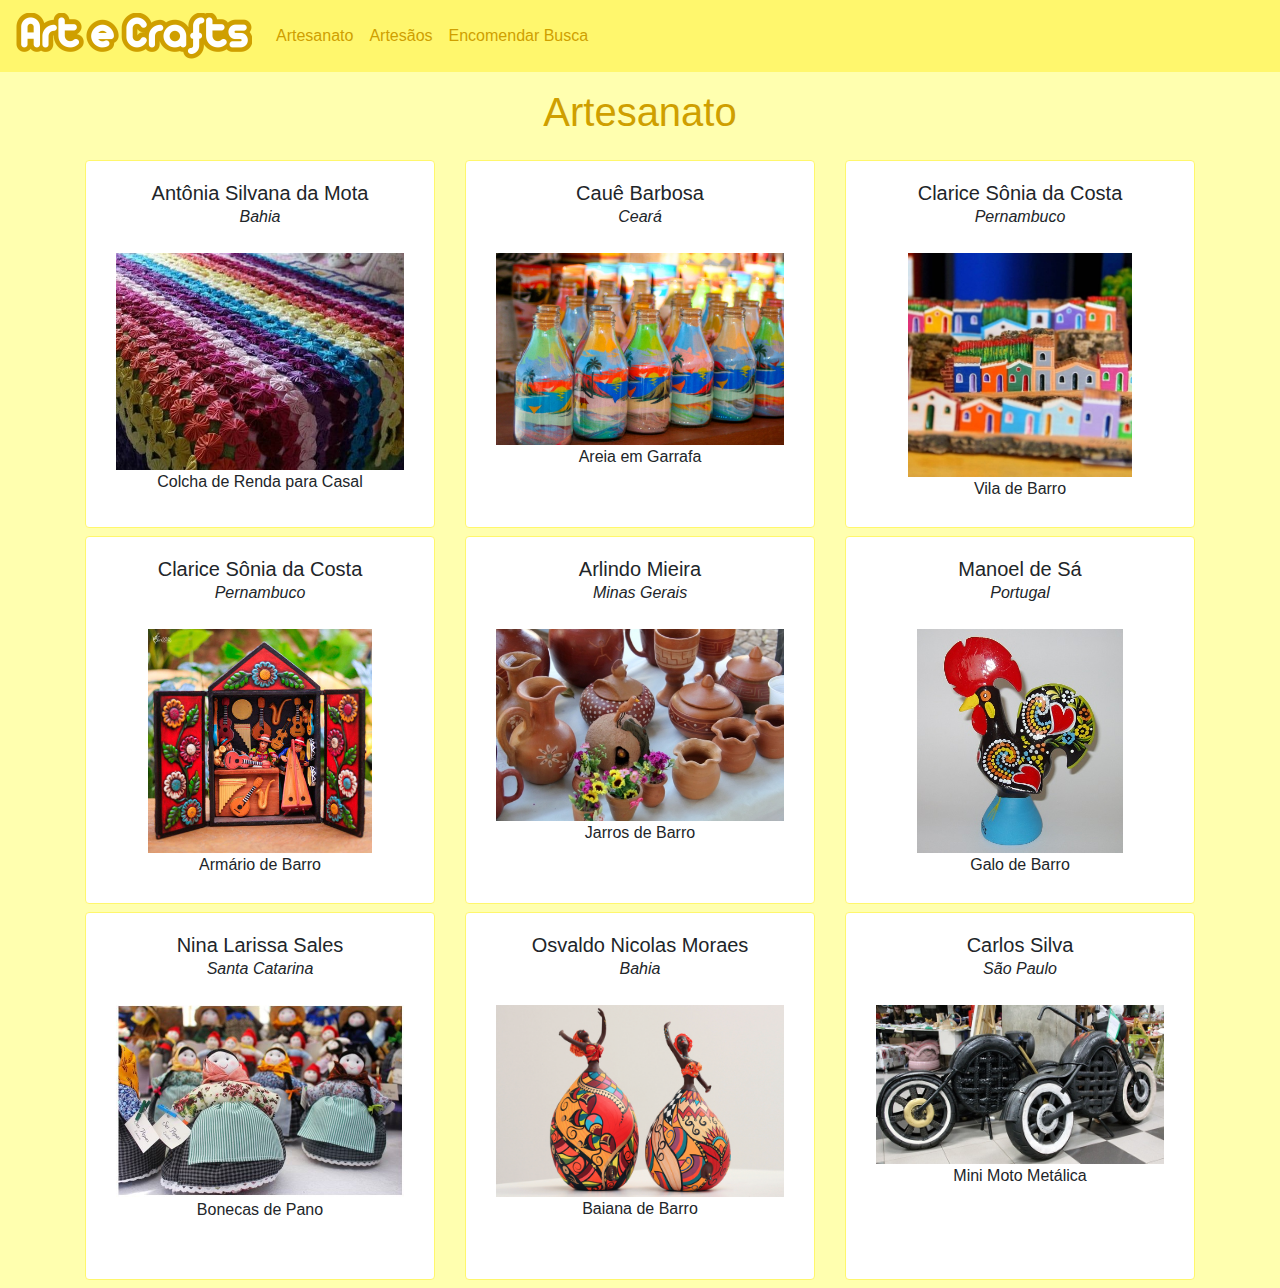
==== index.html @ 5d9c1120 "first commit" ====
<!DOCTYPE html>
<html>
<head>

<link href="imagens/logo_p.png" rel="icon" type="image/x-icon" />

<meta name="viewport" content="width=device-width, initial-scale=1.0 shrink-to-fit=no" charset="utf-8">
<title>Art e Crafts</title>

<!-- Bootstrap CSS -->
<link rel="stylesheet" href="https://stackpath.bootstrapcdn.com/bootstrap/4.3.1/css/bootstrap.min.css" integrity="sha384-ggOyR0iXCbMQv3Xipma34MD+dH/1fQ784/j6cY/iJTQUOhcWr7x9JvoRxT2MZw1T" crossorigin="anonymous">
<link rel="stylesheet" href="css/style.css">

</head>
<body class="main-bg-amarelo-2">
	<!-- Barra de Menu -->
	<nav class="navbar navbar-expand-lg navbar-light main-bg-amarelo-1">
		<a class="navbar-brand" href="index.html"><img src="imagens/logo_m.png"></a>
		<button class="navbar-toggler main-border-ouro" type="button" data-toggle="collapse" data-target="#navbarSupportedContent" aria-controls="navbarSupportedContent" aria-expanded="false" aria-label="Toggle navigation">
			<span class="navbar-toggler-icon main-border-ouro"></span>
		</button>

		<div class="collapse navbar-collapse" id="navbarSupportedContent">
			<ul class="navbar-nav mr-auto">
				<li class="nav-item"><a class="nav-link main-text-ouro" href="index.html">Artesanato</a></li>
				<li class="nav-item"><a class="nav-link main-text-ouro" href="artesaos.html">Artesãos</a></li>
				<li class="nav-item"><a class="nav-link main-text-ouro" href="busca.html">Encomendar Busca</a></li>
			</ul>
		</div>
	</nav>

	<h1 class="text-center main-text-ouro mt-3 mb-3">Artesanato</h1>

	<div class="container mb-2">
		<div class="row">
			<div class="col-4 mt-2">
				<div class="card main-border-amarelo-1" style="height: 23rem;">
					<div class="card-body">
						<h5 class="card-title text-center m-0">Antônia Silvana da Mota</h5>
						<p class="card-text text-center font-italic m-0">Bahia</p>
						<br> <img class="mx-auto d-block" src="imagens/produtos/tecido-1.jpg" style="max-height: 14rem; max-width: 18rem;">
						<p class="card-text  text-center">Colcha de Renda para Casal</p>
					</div>
				</div>
			</div>
			<div class="col-4 mt-2">
				<div class="card main-border-amarelo-1" style="height: 23rem;">
					<div class="card-body">
						<h5 class="card-title text-center m-0">Cauê Barbosa</h5>
						<p class="card-text text-center font-italic m-0">Ceará</p>
						<br> <img class="mx-auto d-block" src="imagens/produtos/areia-1.jpg" style="max-height: 14rem; max-width: 18rem;">
						<p class="card-text  text-center">Areia em Garrafa</p>
					</div>
				</div>
			</div>
			<div class="col-4 mt-2">
				<div class="card main-border-amarelo-1" style="height: 23rem;">
					<div class="card-body">
						<h5 class="card-title text-center m-0">Clarice Sônia da Costa</h5>
						<p class="card-text text-center font-italic m-0">Pernambuco</p>
						<br> <img class="mx-auto d-block" src="imagens/produtos/barro-mini-1.jpeg" style="max-height: 14rem; max-width: 18rem;">
						<p class="card-text  text-center">Vila de Barro</p>
					</div>
				</div>
			</div>
			<div class="col-4 mt-2">
				<div class="card main-border-amarelo-1" style="height: 23rem;">
					<div class="card-body">
						<h5 class="card-title text-center m-0">Clarice Sônia da Costa</h5>
						<p class="card-text text-center font-italic m-0">Pernambuco</p>
						<br> <img class="mx-auto d-block" src="imagens/produtos/barro-mini-2.jpg" style="max-height: 14rem; max-width: 18rem;">
						<p class="card-text  text-center">Armário de Barro</p>
					</div>
				</div>
			</div>
			<div class="col-4 mt-2">
				<div class="card main-border-amarelo-1" style="height: 23rem;">
					<div class="card-body">
						<h5 class="card-title text-center m-0">Arlindo Mieira</h5>
						<p class="card-text text-center font-italic m-0">Minas Gerais</p>
						<br> <img class="mx-auto d-block" src="imagens/produtos/barro-1.jpg" style="max-height: 14rem; max-width: 18rem;">
						<p class="card-text  text-center">Jarros de Barro</p>
					</div>
				</div>
			</div>
			<div class="col-4 mt-2">
				<div class="card main-border-amarelo-1" style="height: 23rem;">
					<div class="card-body">
						<h5 class="card-title text-center m-0">Manoel de Sá</h5>
						<p class="card-text text-center font-italic m-0">Portugal</p>
						<br> <img class="mx-auto d-block" src="imagens/produtos/portugal-1.jpg" style="max-height: 14rem; max-width: 18rem;">
						<p class="card-text  text-center">Galo de Barro</p>
					</div>
				</div>
			</div>
			<div class="col-4 mt-2">
				<div class="card main-border-amarelo-1" style="height: 23rem;">
					<div class="card-body">
						<h5 class="card-title text-center m-0">Nina Larissa Sales</h5>
						<p class="card-text text-center font-italic m-0">Santa Catarina</p>
						<br> <img class="mx-auto d-block" src="imagens/produtos/bonecas-1.jpg" style="max-height: 14rem; max-width: 18rem;">
						<p class="card-text  text-center">Bonecas de Pano</p>
					</div>
				</div>
			</div>
			<div class="col-4 mt-2">
				<div class="card main-border-amarelo-1" style="height: 23rem;">
					<div class="card-body">
						<h5 class="card-title text-center m-0">Osvaldo Nicolas Moraes</h5>
						<p class="card-text text-center font-italic m-0">Bahia</p>
						<br> <img class="mx-auto d-block" src="imagens/produtos/barro-baiana-1.png" style="max-height: 14rem; max-width: 18rem;">
						<p class="card-text  text-center">Baiana de Barro</p>
					</div>
				</div>
			</div>
			<div class="col-4 mt-2">
				<div class="card main-border-amarelo-1" style="height: 23rem;">
					<div class="card-body">
						<h5 class="card-title text-center m-0">Carlos Silva</h5>
						<p class="card-text text-center font-italic m-0">São Paulo</p>
						<br> <img class="mx-auto d-block" src="imagens/produtos/ferro-1.jpg" style="max-height: 14rem; max-width: 18rem;">
						<p class="card-text  text-center">Mini Moto Metálica</p>
					</div>
				</div>
			</div>
		</div>
	</div>

	<!-- Optional JavaScript -->
	<!-- jQuery first, then Popper.js, then Bootstrap JS -->
	<script src="https://code.jquery.com/jquery-3.3.1.slim.min.js" integrity="sha384-q8i/X+965DzO0rT7abK41JStQIAqVgRVzpbzo5smXKp4YfRvH+8abtTE1Pi6jizo" crossorigin="anonymous"></script>
	<script src="https://cdnjs.cloudflare.com/ajax/libs/popper.js/1.14.7/umd/popper.min.js" integrity="sha384-UO2eT0CpHqdSJQ6hJty5KVphtPhzWj9WO1clHTMGa3JDZwrnQq4sF86dIHNDz0W1" crossorigin="anonymous"></script>
	<script src="https://stackpath.bootstrapcdn.com/bootstrap/4.3.1/js/bootstrap.min.js" integrity="sha384-JjSmVgyd0p3pXB1rRibZUAYoIIy6OrQ6VrjIEaFf/nJGzIxFDsf4x0xIM+B07jRM" crossorigin="anonymous"></script>
</body>

</html>
---- css/style.css ----
.main-bg-amarelo-1 {background-color: #FFF76D !important;}
.main-bg-amarelo-2 {background-color: #FFFFAF !important;}
.main-bg-azul-1 {background-color: #54B3D9!important;}
.main-bg-ouro {background-color: #CF9F00 !important;}

.main-bg-branco {background-color: #FFFFFF !important;}
.main-bg-preto-90 {background-color: #1A1A1A !important;}
.main-bg-preto-80 {background-color: #333333 !important;}
.main-bg-preto-70 {background-color: #4D4D4D !important;}
.main-bg-preto-60 {background-color: #676767 !important;}
.main-bg-preto-50 {background-color: #808080 !important;}
.main-bg-preto-40 {background-color: #999999 !important;}
.main-bg-preto-30 {background-color: #B3B3B3 !important;}
.main-bg-preto-20 {background-color: #CCCCCC !important;}
.main-bg-preto-10 {background-color: #E6E6E6 !important;}
.main-bg-preto-25 {background-color: #BFBFBF !important;}
.main-bg-preto-15 {background-color: #D8D8D8 !important;}
.main-bg-preto-05 {background-color: #F2F2F2 !important;}

.main-bg-gradient {background-image: linear-gradient(#999999, #FFFFFF);}

.main-text-amarelo-1 {color: #FFF76D !important;}
.main-text-amarelo-2 {color: #FFFFAF !important;}
.main-text-azul-1 {color: #54B3D9!important;}
.main-text-ouro {color: #CF9F00 !important;}

.main-text-azul-1 {color: #06ABF9 !important;}
.main-text-azul-2 {color: #D0E8F8 !important;}
.main-text-azul-e1 {color: #306BB2 !important;}
.main-text-azul-e2 {color: #0F62AC !important;}
.main-text-azul-e3 {color: #1A5493 !important;}
.main-text-amarelo {color: #FFF8AF !important;}
.main-text-branco {color: #FFFFFF !important;}
.main-text-preto-90 {color: #1A1A1A !important;}
.main-text-preto-80 {color: #333333 !important;}
.main-text-preto-70 {color: #4D4D4D !important;}
.main-text-preto-60 {color: #676767 !important;}
.main-text-preto-50 {color: #808080 !important;}
.main-text-preto-40 {color: #999999 !important;}
.main-text-preto-30 {color: #B3B3B3 !important;}
.main-text-preto-20 {color: #CCCCCC !important;}
.main-text-preto-10 {color: #E6E6E6 !important;}
.main-text-preto-25 {color: #BFBFBF !important;}
.main-text-preto-15 {color: #D8D8D8 !important;}
.main-text-preto-05 {color: #F2F2F2 !important;}

.main-border-amarelo-1 {border-color: #FFF76D !important; border: 1.2px; border-style: solid;}
.main-border-amarelo-2 {border-color: #FFFFAF !important; border: 1.2px; border-style: solid;}
.main-border-azul-1 {border-color: #54B3D9!important; border: 1.2px; border-style: solid;}
.main-border-ouro {border-color: #CF9F00 !important; border: 1.2px; border-style: solid;}

.main-border-azul-1 {border-color: #06ABF9 !important; border: 1.2px; border-style: solid;}
.main-border-azul-2 {border-color: #D0E8F8 !important; border: 1.2px; border-style: solid;}
.main-border-azul-e1 {border-color: #306BB2 !important; border: 1.2px; border-style: solid;}
.main-border-azul-e2 {border-color: #0F62AC !important; border: 1.2px; border-style: solid;}
.main-border-azul-e3 {border-color: #1A5493 !important; border: 1.2px; border-style: solid;}
.main-text-amarelo {border-color: #FFF8AF !important; border: 1.2px; border-style: solid;}
.main-text-branco {border-color: #FFFFFF !important; border: 1.2px; border-style: solid;}
.main-border-preto-90 {border-color: #1A1A1A !important; border: 1.2px; border-style: solid;}
.main-border-preto-80 {border-color: #333333 !important; border: 1.2px; border-style: solid;}
.main-border-preto-70 {border-color: #4D4D4D !important; border: 1.2px; border-style: solid;}
.main-border-preto-60 {border-color: #676767 !important; border: 1.2px; border-style: solid;}
.main-border-preto-50 {border-color: #808080 !important; border: 1.2px; border-style: solid;}
.main-border-preto-40 {border-color: #999999 !important; border: 1.2px; border-style: solid;}
.main-border-preto-30 {border-color: #B3B3B3 !important; border: 1.2px; border-style: solid;}
.main-border-preto-20 {border-color: #CCCCCC !important; border: 1.2px; border-style: solid;}
.main-border-preto-10 {border-color: #E6E6E6 !important; border: 1.2px; border-style: solid;}
.main-border-preto-25 {border-color: #BFBFBF !important; border: 1.2px; border-style: solid;}
.main-border-preto-15 {border-color: #D8D8D8 !important; border: 1.2px; border-style: solid;}
.main-border-preto-05 {border-color: #F2F2F2 !important; border: 1.2px; border-style: solid;}

.main-font-1 {font-size: 1px !important;}
.main-font-2 {font-size: 2px !important;}
.main-font-3 {font-size: 3px !important;}
.main-font-4 {font-size: 4px !important;}
.main-font-5 {font-size: 5px !important;}
.main-font-6 {font-size: 6px !important;}
.main-font-7 {font-size: 7px !important;}
.main-font-8 {font-size: 8px !important;}
.main-font-9 {font-size: 9px !important;}
.main-font-10 {font-size: 10px !important;}
.main-font-11 {font-size: 11px !important;}
.main-font-12 {font-size: 12px !important;}
.main-font-13 {font-size: 13px !important;}
.main-font-14 {font-size: 14px !important;}
.main-font-15 {font-size: 15px !important;}
.main-font-16 {font-size: 16px !important;}
.main-font-17 {font-size: 17px !important;}
.main-font-18 {font-size: 18px !important;}
.main-font-19 {font-size: 19px !important;}
.main-font-20 {font-size: 20px !important;}
.main-font-22 {font-size: 22px !important;}
.main-font-25 {font-size: 25px !important;}
.main-font-28 {font-size: 28px !important;}
.main-font-32 {font-size: 32px !important;}

.main-font-comic-sans {font-family: "Comic Sans MS";}

.custom-file-input ~ .custom-file-label::after {
    content: "selecione um arquivo*";
}

body{
	overflow-y: scroll;
}

.img-fluid {
  height: auto;
}
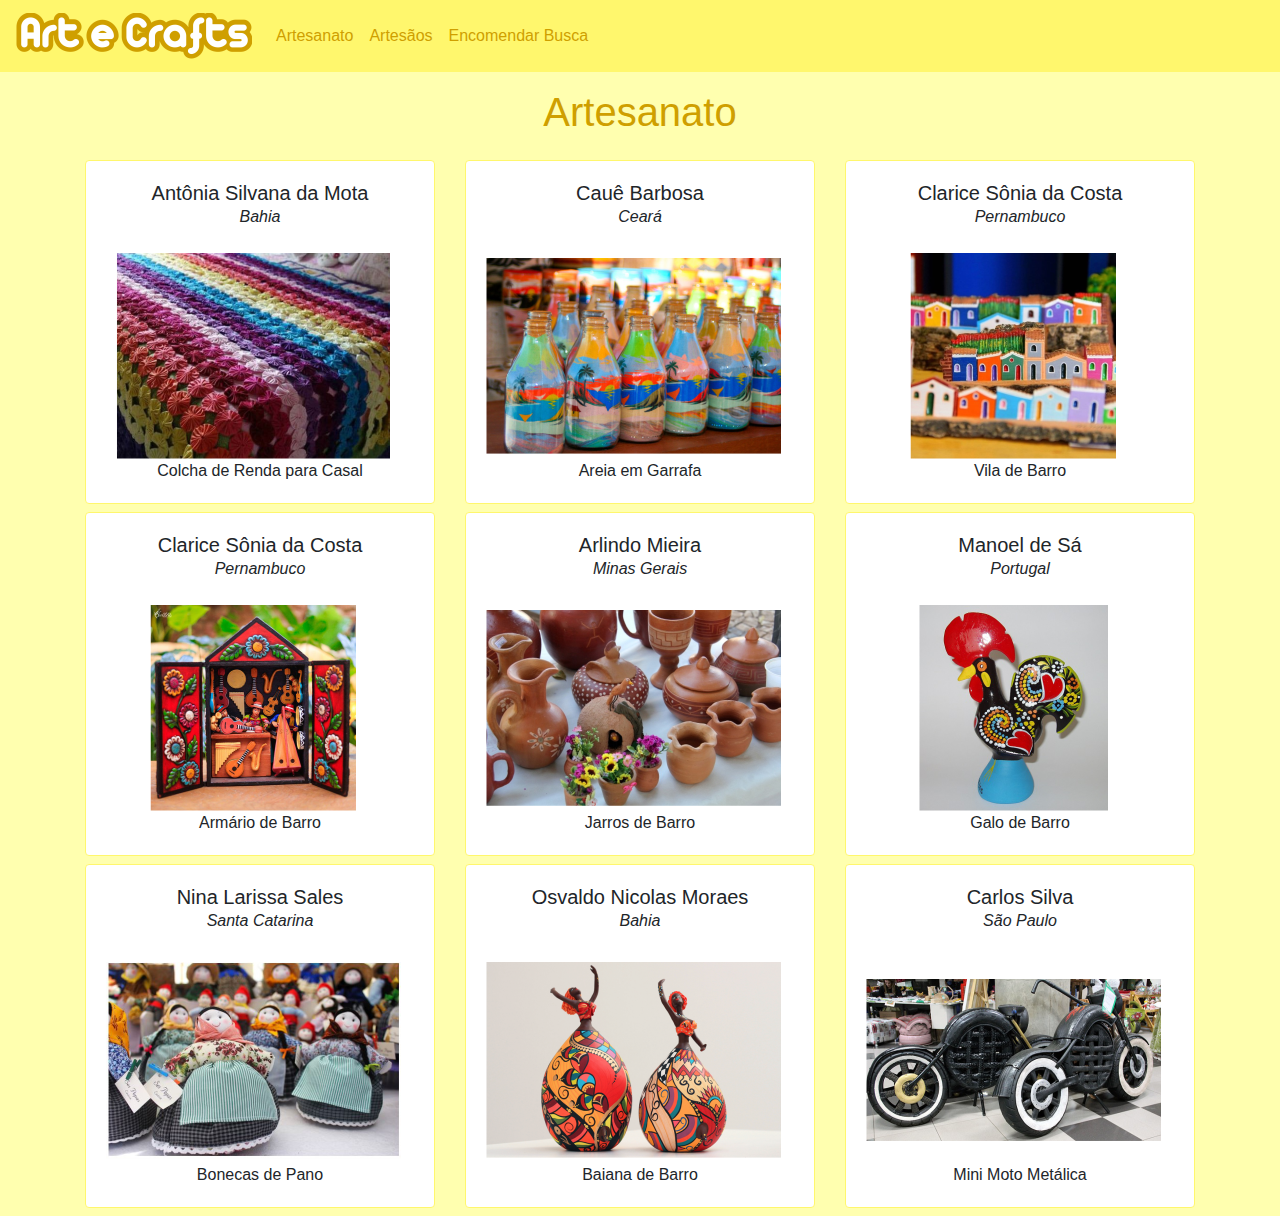
==== commit e11e6d54: "imagens" ====
--- a/index.html
+++ b/index.html
@@ -33,92 +33,92 @@
 
 	<div class="container mb-2">
 		<div class="row">
-			<div class="col-4 mt-2">
-				<div class="card main-border-amarelo-1" style="height: 23rem;">
+			<div class="col-lg-4 col-md-6 col-12 mt-2">
+				<div class="card main-border-amarelo-1">
 					<div class="card-body">
 						<h5 class="card-title text-center m-0">Antônia Silvana da Mota</h5>
 						<p class="card-text text-center font-italic m-0">Bahia</p>
-						<br> <img class="mx-auto d-block" src="imagens/produtos/tecido-1.jpg" style="max-height: 14rem; max-width: 18rem;">
+						<br> <img class="img-fluid" src="imagens/produtos/tecido-1.png">
 						<p class="card-text  text-center">Colcha de Renda para Casal</p>
 					</div>
 				</div>
 			</div>
-			<div class="col-4 mt-2">
-				<div class="card main-border-amarelo-1" style="height: 23rem;">
+			<div class="col-lg-4 col-md-6 col-12 mt-2">
+				<div class="card main-border-amarelo-1">
 					<div class="card-body">
 						<h5 class="card-title text-center m-0">Cauê Barbosa</h5>
 						<p class="card-text text-center font-italic m-0">Ceará</p>
-						<br> <img class="mx-auto d-block" src="imagens/produtos/areia-1.jpg" style="max-height: 14rem; max-width: 18rem;">
+						<br> <img class="img-fluid" src="imagens/produtos/areia-1.png">
 						<p class="card-text  text-center">Areia em Garrafa</p>
 					</div>
 				</div>
 			</div>
-			<div class="col-4 mt-2">
-				<div class="card main-border-amarelo-1" style="height: 23rem;">
+			<div class="col-lg-4 col-md-6 col-12 mt-2">
+				<div class="card main-border-amarelo-1">
 					<div class="card-body">
 						<h5 class="card-title text-center m-0">Clarice Sônia da Costa</h5>
 						<p class="card-text text-center font-italic m-0">Pernambuco</p>
-						<br> <img class="mx-auto d-block" src="imagens/produtos/barro-mini-1.jpeg" style="max-height: 14rem; max-width: 18rem;">
+						<br> <img class="img-fluid" src="imagens/produtos/barro-mini-1.png">
 						<p class="card-text  text-center">Vila de Barro</p>
 					</div>
 				</div>
 			</div>
-			<div class="col-4 mt-2">
-				<div class="card main-border-amarelo-1" style="height: 23rem;">
+			<div class="col-lg-4 col-md-6 col-12 mt-2">
+				<div class="card main-border-amarelo-1">
 					<div class="card-body">
 						<h5 class="card-title text-center m-0">Clarice Sônia da Costa</h5>
 						<p class="card-text text-center font-italic m-0">Pernambuco</p>
-						<br> <img class="mx-auto d-block" src="imagens/produtos/barro-mini-2.jpg" style="max-height: 14rem; max-width: 18rem;">
+						<br> <img class="img-fluid" src="imagens/produtos/barro-mini-2.png">
 						<p class="card-text  text-center">Armário de Barro</p>
 					</div>
 				</div>
 			</div>
-			<div class="col-4 mt-2">
-				<div class="card main-border-amarelo-1" style="height: 23rem;">
+			<div class="col-lg-4 col-md-6 col-12 mt-2">
+				<div class="card main-border-amarelo-1">
 					<div class="card-body">
 						<h5 class="card-title text-center m-0">Arlindo Mieira</h5>
 						<p class="card-text text-center font-italic m-0">Minas Gerais</p>
-						<br> <img class="mx-auto d-block" src="imagens/produtos/barro-1.jpg" style="max-height: 14rem; max-width: 18rem;">
+						<br> <img class="img-fluid" src="imagens/produtos/barro-1.png">
 						<p class="card-text  text-center">Jarros de Barro</p>
 					</div>
 				</div>
 			</div>
-			<div class="col-4 mt-2">
-				<div class="card main-border-amarelo-1" style="height: 23rem;">
+			<div class="col-lg-4 col-md-6 col-12 mt-2">
+				<div class="card main-border-amarelo-1">
 					<div class="card-body">
 						<h5 class="card-title text-center m-0">Manoel de Sá</h5>
 						<p class="card-text text-center font-italic m-0">Portugal</p>
-						<br> <img class="mx-auto d-block" src="imagens/produtos/portugal-1.jpg" style="max-height: 14rem; max-width: 18rem;">
+						<br> <img class="img-fluid" src="imagens/produtos/portugal-1.png">
 						<p class="card-text  text-center">Galo de Barro</p>
 					</div>
 				</div>
 			</div>
-			<div class="col-4 mt-2">
-				<div class="card main-border-amarelo-1" style="height: 23rem;">
+			<div class="col-lg-4 col-md-6 col-12 mt-2">
+				<div class="card main-border-amarelo-1">
 					<div class="card-body">
 						<h5 class="card-title text-center m-0">Nina Larissa Sales</h5>
 						<p class="card-text text-center font-italic m-0">Santa Catarina</p>
-						<br> <img class="mx-auto d-block" src="imagens/produtos/bonecas-1.jpg" style="max-height: 14rem; max-width: 18rem;">
+						<br> <img class="img-fluid" src="imagens/produtos/bonecas-1.png">
 						<p class="card-text  text-center">Bonecas de Pano</p>
 					</div>
 				</div>
 			</div>
-			<div class="col-4 mt-2">
-				<div class="card main-border-amarelo-1" style="height: 23rem;">
+			<div class="col-lg-4 col-md-6 col-12 mt-2">
+				<div class="card main-border-amarelo-1">
 					<div class="card-body">
 						<h5 class="card-title text-center m-0">Osvaldo Nicolas Moraes</h5>
 						<p class="card-text text-center font-italic m-0">Bahia</p>
-						<br> <img class="mx-auto d-block" src="imagens/produtos/barro-baiana-1.png" style="max-height: 14rem; max-width: 18rem;">
+						<br> <img class="img-fluid" src="imagens/produtos/barro-baiana-1.png">
 						<p class="card-text  text-center">Baiana de Barro</p>
 					</div>
 				</div>
 			</div>
-			<div class="col-4 mt-2">
-				<div class="card main-border-amarelo-1" style="height: 23rem;">
+			<div class="col-lg-4 col-md-6 col-12 mt-2">
+				<div class="card main-border-amarelo-1">
 					<div class="card-body">
 						<h5 class="card-title text-center m-0">Carlos Silva</h5>
 						<p class="card-text text-center font-italic m-0">São Paulo</p>
-						<br> <img class="mx-auto d-block" src="imagens/produtos/ferro-1.jpg" style="max-height: 14rem; max-width: 18rem;">
+						<br> <img class="img-fluid" src="imagens/produtos/ferro-1.png">
 						<p class="card-text  text-center">Mini Moto Metálica</p>
 					</div>
 				</div>
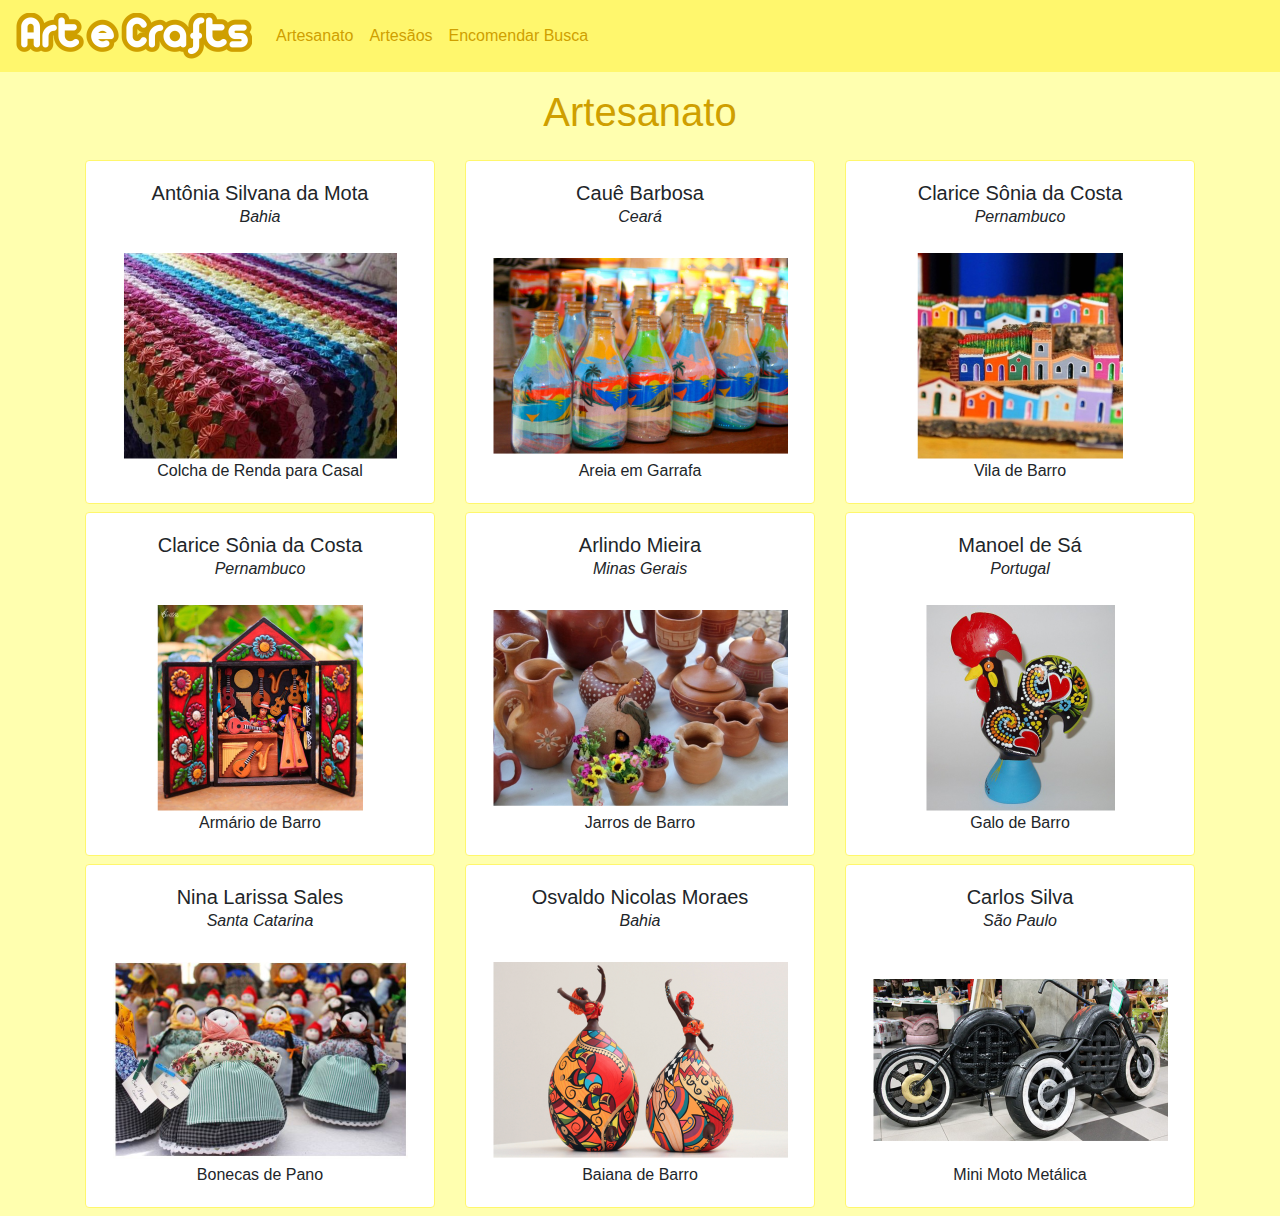
==== commit 912c53ba: "imagens centro" ====
--- a/index.html
+++ b/index.html
@@ -38,7 +38,7 @@
 					<div class="card-body">
 						<h5 class="card-title text-center m-0">Antônia Silvana da Mota</h5>
 						<p class="card-text text-center font-italic m-0">Bahia</p>
-						<br> <img class="img-fluid" src="imagens/produtos/tecido-1.png">
+						<br> <img class="mx-auto d-block" src="imagens/produtos/tecido-1.png">
 						<p class="card-text  text-center">Colcha de Renda para Casal</p>
 					</div>
 				</div>
@@ -48,7 +48,7 @@
 					<div class="card-body">
 						<h5 class="card-title text-center m-0">Cauê Barbosa</h5>
 						<p class="card-text text-center font-italic m-0">Ceará</p>
-						<br> <img class="img-fluid" src="imagens/produtos/areia-1.png">
+						<br> <img class="mx-auto d-block" src="imagens/produtos/areia-1.png">
 						<p class="card-text  text-center">Areia em Garrafa</p>
 					</div>
 				</div>
@@ -58,7 +58,7 @@
 					<div class="card-body">
 						<h5 class="card-title text-center m-0">Clarice Sônia da Costa</h5>
 						<p class="card-text text-center font-italic m-0">Pernambuco</p>
-						<br> <img class="img-fluid" src="imagens/produtos/barro-mini-1.png">
+						<br> <img class="mx-auto d-block" src="imagens/produtos/barro-mini-1.png">
 						<p class="card-text  text-center">Vila de Barro</p>
 					</div>
 				</div>
@@ -68,7 +68,7 @@
 					<div class="card-body">
 						<h5 class="card-title text-center m-0">Clarice Sônia da Costa</h5>
 						<p class="card-text text-center font-italic m-0">Pernambuco</p>
-						<br> <img class="img-fluid" src="imagens/produtos/barro-mini-2.png">
+						<br> <img class="mx-auto d-block" src="imagens/produtos/barro-mini-2.png">
 						<p class="card-text  text-center">Armário de Barro</p>
 					</div>
 				</div>
@@ -78,7 +78,7 @@
 					<div class="card-body">
 						<h5 class="card-title text-center m-0">Arlindo Mieira</h5>
 						<p class="card-text text-center font-italic m-0">Minas Gerais</p>
-						<br> <img class="img-fluid" src="imagens/produtos/barro-1.png">
+						<br> <img class="mx-auto d-block" src="imagens/produtos/barro-1.png">
 						<p class="card-text  text-center">Jarros de Barro</p>
 					</div>
 				</div>
@@ -88,7 +88,7 @@
 					<div class="card-body">
 						<h5 class="card-title text-center m-0">Manoel de Sá</h5>
 						<p class="card-text text-center font-italic m-0">Portugal</p>
-						<br> <img class="img-fluid" src="imagens/produtos/portugal-1.png">
+						<br> <img class="mx-auto d-block" src="imagens/produtos/portugal-1.png">
 						<p class="card-text  text-center">Galo de Barro</p>
 					</div>
 				</div>
@@ -98,7 +98,7 @@
 					<div class="card-body">
 						<h5 class="card-title text-center m-0">Nina Larissa Sales</h5>
 						<p class="card-text text-center font-italic m-0">Santa Catarina</p>
-						<br> <img class="img-fluid" src="imagens/produtos/bonecas-1.png">
+						<br> <img class="mx-auto d-block" src="imagens/produtos/bonecas-1.png">
 						<p class="card-text  text-center">Bonecas de Pano</p>
 					</div>
 				</div>
@@ -108,7 +108,7 @@
 					<div class="card-body">
 						<h5 class="card-title text-center m-0">Osvaldo Nicolas Moraes</h5>
 						<p class="card-text text-center font-italic m-0">Bahia</p>
-						<br> <img class="img-fluid" src="imagens/produtos/barro-baiana-1.png">
+						<br> <img class="mx-auto d-block" src="imagens/produtos/barro-baiana-1.png">
 						<p class="card-text  text-center">Baiana de Barro</p>
 					</div>
 				</div>
@@ -118,7 +118,7 @@
 					<div class="card-body">
 						<h5 class="card-title text-center m-0">Carlos Silva</h5>
 						<p class="card-text text-center font-italic m-0">São Paulo</p>
-						<br> <img class="img-fluid" src="imagens/produtos/ferro-1.png">
+						<br> <img class="mx-auto d-block" src="imagens/produtos/ferro-1.png">
 						<p class="card-text  text-center">Mini Moto Metálica</p>
 					</div>
 				</div>
